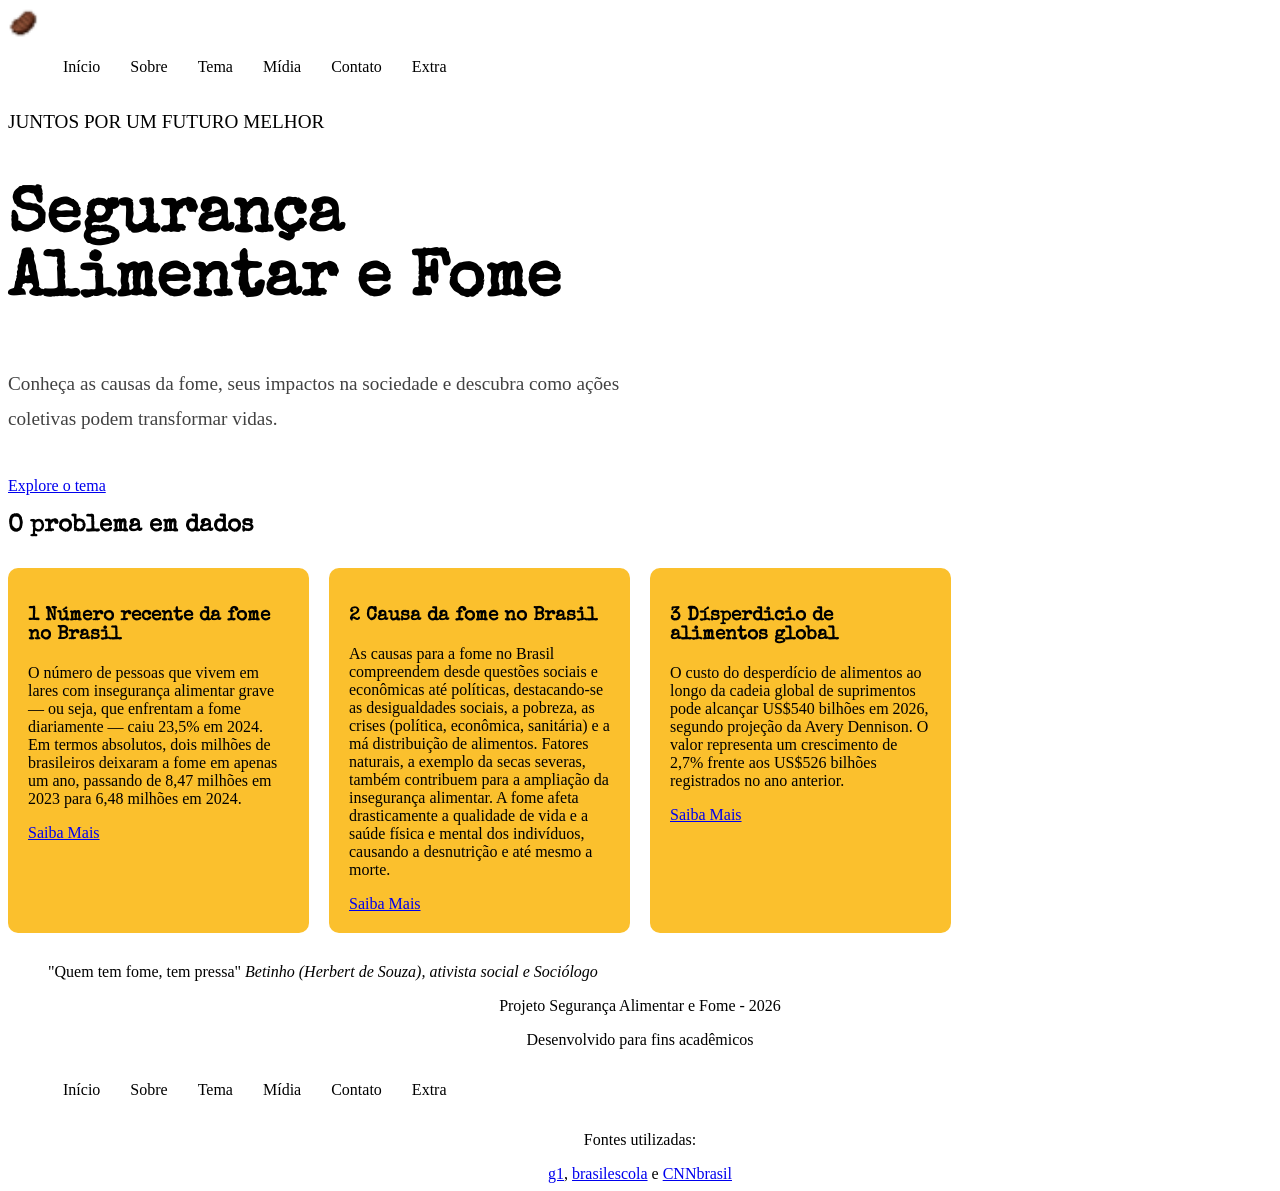
==== index.html @ 4295ed06 "commit 8 hero css" ====
<!DOCTYPE html>
<html lang="PT-BR">
<head>
    <meta charset="UTF-8">
    <meta name="viewport" content="width=device-width, initial-scale=1.0">
    <title>Página inicial</title>
    <link rel="shortcut icon" href= "Galeria/Imagens/favicon.ico" type="image/x-icon">

    <link rel="preconnect" href="https://fonts.googleapis.com">
    <link rel="preconnect" href="https://fonts.gstatic.com" crossorigin>
    <link href="https://fonts.googleapis.com/css2?family=Special+Elite&display=swap" rel="stylesheet">
   <link rel="stylesheet" href="CSS/estilo.css">

</head>
<body>
     <header>
      <img src="Galeria/Imagens/Logo.png" alt="Logo do Site" class="logo">
      
        <nav>
             <ul>
                <li><a href="index.html">Início</a></li>
                <li><a href="sobre.html">Sobre</a></li>
                <li><a href="tema.html">Tema </a></li>
                <li><a href="midia.html">Mídia</a></li>
                <li><a href="contato.html">Contato</a></li>
                <li><a href="extra.html">Extra</a></li>
            </ul>
    </header>
    <main>
      <section>
       <div class="hero-conteudo">
        <p class="subtitulo">Juntos por um futuro melhor</p>

        <h1>Segurança Alimentar e Fome</h1>

        <p class="descricao">Conheça as causas da fome, seus impactos na sociedade
            e descubra como ações coletivas podem transformar vidas.</p>
      <a href="tema.html" class="botao-cta"> Explore o tema </a>
       </div>
      </section>

      <section class="secao-destaques">
        <div class="container">
        <h2>O problema em dados </h2>

<div class="cards">
  <article class="card">
    <h3>1 Número recente da fome no Brasil </h3>
    <p>O número de pessoas que vivem em lares com insegurança alimentar grave — ou seja, que enfrentam a fome diariamente — caiu 23,5% em 2024. Em termos absolutos, dois milhões de brasileiros deixaram a fome em apenas um ano, passando de 8,47 milhões em 2023 para 6,48 milhões em 2024.
 </p>
 <a href="extra.html">Saiba Mais</a>

  </article>
  <article class="card">
    <h3>2 Causa da fome no Brasil</h3>
    <p>As causas para a fome no Brasil compreendem desde questões sociais e econômicas até políticas, destacando-se as desigualdades sociais, a pobreza, as crises (política, econômica, sanitária) e a má distribuição de alimentos. Fatores naturais, a exemplo da secas severas, também contribuem para a ampliação da insegurança alimentar. A fome afeta drasticamente a qualidade de vida e a saúde física e mental dos indivíduos, causando a desnutrição e até mesmo a morte.
    </p>
<a href="extra.html">Saiba Mais</a>  
</article>
  
  <article class="card">
    <h3>3 Dísperdicio de alimentos global </h3>
    <p>O custo do desperdício de alimentos ao longo da cadeia global de suprimentos pode alcançar US$540 bilhões em 2026, segundo projeção da Avery Dennison. O valor representa um crescimento de 2,7% frente aos US$526 bilhões registrados no ano anterior.
    </p>
    <a href="extra.html">Saiba Mais</a>
</div>
      </section>

<section class="secao-citacao">
    <blockquote cite="https://www.acaodacidadania.org.br/nossa-historia">"Quem tem fome, tem pressa" 
        <cite> Betinho (Herbert de Souza), ativista social e Sociólogo</cite>  </blockquote>
</section>


 </main>
    
    <footer>
        <p>Projeto Segurança Alimentar e Fome - 2026</p>

        <p>Desenvolvido para fins acadêmicos</p>
        
        <nav>
            <ul>
                <li><a href="index.html">Início</a></li>
                <li><a href="sobre.html">Sobre</a></li>
                <li><a href="tema.html">Tema</a></li>
                <li><a href="midia.html">Mídia</a></li>
                <li><a href="contato.html">Contato</a></li>
                <li><a href="extra.html">Extra</a></li>
            </ul>
        </nav>
        <p>Fontes utilizadas:</p>
          <a href="https://g1.globo.com/economia/noticia/2025/10/10/ibge-fome-brasil-pesquisa-pnad-inseguranca-alimentar-alimentos-2024.ghtml"> g1</a>,
          <a href="https://brasilescola.uol.com.br/brasil/fome-no-brasil.htm#:~:text=A%20fome%20afeta%20atualmente%2033,levar%20at%C3%A9%20mesmo%20%C3%A0%20morte.">brasilescola</a> e
          <a href="https://www.cnnbrasil.com.br/agro/desperdicio-global-de-alimentos-pode-atingir-us-540-bilhoes-em-2026/">CNNbrasil</a> 
    </footer>
</body>
</html>
---- CSS/estilo.css ----
/* ===============================================================================
      Estilo.CSS - Nome do Site
      Tema: Segurança Almentar e Fome
      Grupo: Arthur Benevides, Artur Andrade, Davi Ramos, Miguel Ferreira e Willian Paz
   ============================================================================ */

   /* === 1. VARIÁVEIS GLOBAIS ===*/
   :root{
    --cor-primaria: #F57C00; 
    --cor-secundaria: #fbc02d;
    --cor-acento: rgb(222, 13, 13);
    --cor-fundo: #FFFFFF;  
    --cor-texto: #424242; 
    --cor-destaque: #FFD54F;

    --fonte-título: 'Special Elite', serif
   }

   h1 {font-family:Georgia, 'Times New Roman', Times, serif}

   /* === 2. RESET E CONFIGURAÇÕES GERAIS ===*/
   *{
      margin: 1;
      padding: 1;
      box-sizing: border-box;
   }
   /* === 3. TIPOGRAFIA ===*/
   h1, h2, h3, h4{
      font-family: var(--fonte-título);
   }

   h1{
      font-size: clamp(2rem, 5vw, 4rem);
   }

   p{
      margin-bottom: 1rem;
   }

   /* === 4. COMPONENTES REUTILIZÁVEIS ===*/
   .botao{
      background-color: cor var(--cor-primaria);
      color: white;
      padding: 12px 24px;
      border-radius: 8px;
      text-decoration: none;
   }

   .cards{
      display: grid;
      grid-template-columns: repeat(auto-fill, minmax(250px, 1fr));
      gap: 20px;
      margin: 30px 0;
   }

   .card{

      background-color:var(--cor-secundaria);
      border-radius: 10px;
      padding: 20px;
      transition: transform 0.3s ease;
   }

   .card:hover {
    transform: translateY(-5px);
}

   /* === 5. CABEÇALHO E NAVEGAÇÃO ===*/
   header{
      background-color: cor var(--cor-primaria);
   }

   nav{
      display: flex;
      justify-content: space-between;
      align-items: center;
   }

   nav ul{
      display: flex;
      list-style: none;
   }

   nav a{
      color: cor var(--cor-texto);
      text-decoration: none;
      padding: 10px 15px;
      border-radius: 5px;
      transition: 0.3s;
   }

   nav a:hover{
      background-color: var(--cor-acento);
     /* color: var(--cor-acento);*/
   }

   /* === 6. HOME ===*/
   .hero{min-height: 80vh;
   
   background-image: 
   linear-gradient(--cor-primaria), (cor var(--cor-secundaria)), (cor var(--cor-acento)), url(../Galeria/Imagens/Hero.jpg);
   background-size: cover;
   background-position: center;
   display: flex;
   align-items: center;
   padding: 80px;
}

   .hero-conteudo{
      max-width: 650px;
   }

   .subtitulo{
      color: cor var(--cor-texto);
      font-size: 1.2rem;
      text-transform: uppercase;
      margin-bottom: 20px;
   }

   .hero h1{
      color: cor var(--cor-texto);
      font-size: 4rem;
      margin-bottom: 25px;
      line-height: 1.2;
   }

   .descricao{
      color: var(--cor-texto);
      font-size: 1.2rem;
      line-height: 1.8;
      margin-bottom: 40px;
   }

   .botao{
      display: inline-block;
      background-color: var(--cor-destaque);
      color: cor var(--cor-acento);
      padding: 15px 35px;
      text-decoration: none;
      border-radius: 8px;
      font-weight: bold;
      transition: 0.3s;
   }

   .botao:hover{
      background-color: var(--cor-acento);
      color: var(--cor-destaque);
      transform: translateY(-3px);
   }

   .logo{
      width: 30px;
      height: 30px
   }

   /* === 7. SOBRE ===*/
   /* === 8. TEMA ===*/
   /* === 9. MÍDIA ===*/
   .galeria{
      display: grid;
      grid-template-columns: 1fr 1fr;
      gap: 20px;
   }

   .galeria figure{
      margin: 0;
   }

   .galeria img{
      width: 100%;
      height: 350px;
      overflow: hidden;
      object-fit: cover;
      border-radius: 10px;
      transition: transform 0.5s ease;
   }

   .galeria img:hover{
      transform: scale(1.1);
   }

   .video{
      display: grid;
      grid-template-columns: 1fr 1fr;
      border-radius: 10px;
   }
   /* === 10. CONTATO ===*/
   input:focus,
   textarea:focus,
   select:focus{
      outline: none;
      border: 3px solid var(--cor-secundaria);
      box-shadow: 0 0 5px rgb(202, 145, 1)
   }

   button:focus{
      background-color: var(--cor-acento);
      color: cor var(--cor-acento);
   }
   /* === 11. EXTRA ===*/
   /* === 12. RODAPÉ ===*/
   footer{
      text-align: center;
   }


   /* === 13. RESPONSIVIDADE ===*/
   @media(max-widht: 768px) {
      nav{
         flex-direction: column;
      }
   }
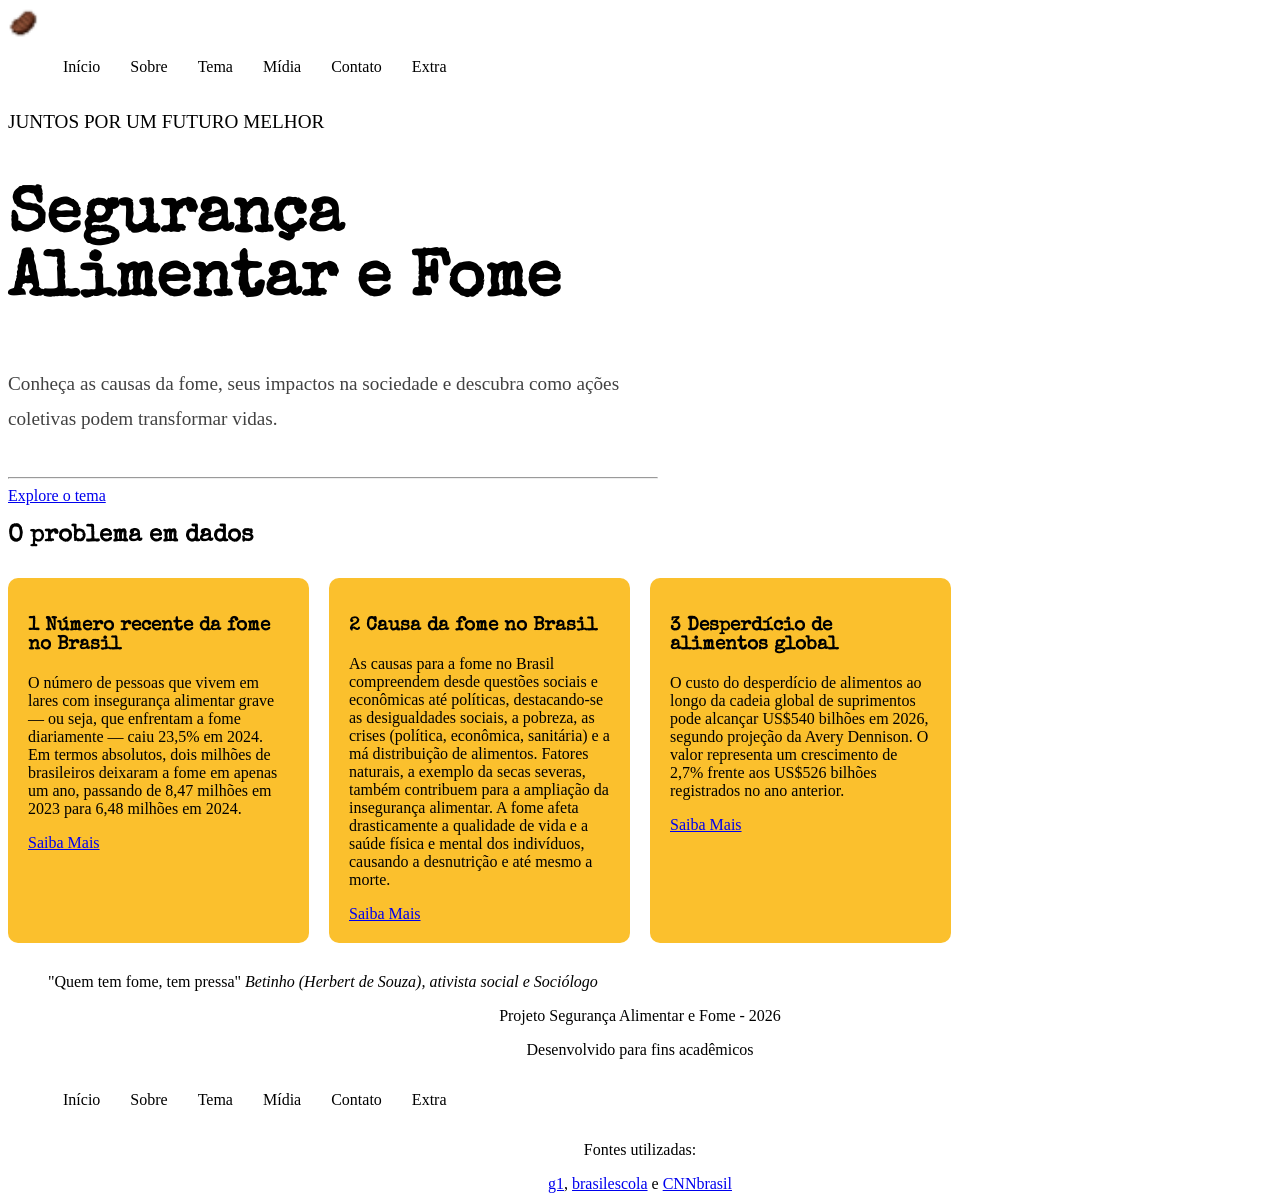
==== commit ec2eba73: "INICIO DO TEMA" ====
--- a/index.html
+++ b/index.html
@@ -35,6 +35,7 @@
 
         <p class="descricao">Conheça as causas da fome, seus impactos na sociedade
             e descubra como ações coletivas podem transformar vidas.</p>
+            <hr>
       <a href="tema.html" class="botao-cta"> Explore o tema </a>
        </div>
       </section>
@@ -59,7 +60,7 @@
 </article>
   
   <article class="card">
-    <h3>3 Dísperdicio de alimentos global </h3>
+    <h3>3 Desperdício de alimentos global </h3>
     <p>O custo do desperdício de alimentos ao longo da cadeia global de suprimentos pode alcançar US$540 bilhões em 2026, segundo projeção da Avery Dennison. O valor representa um crescimento de 2,7% frente aos US$526 bilhões registrados no ano anterior.
     </p>
     <a href="extra.html">Saiba Mais</a>
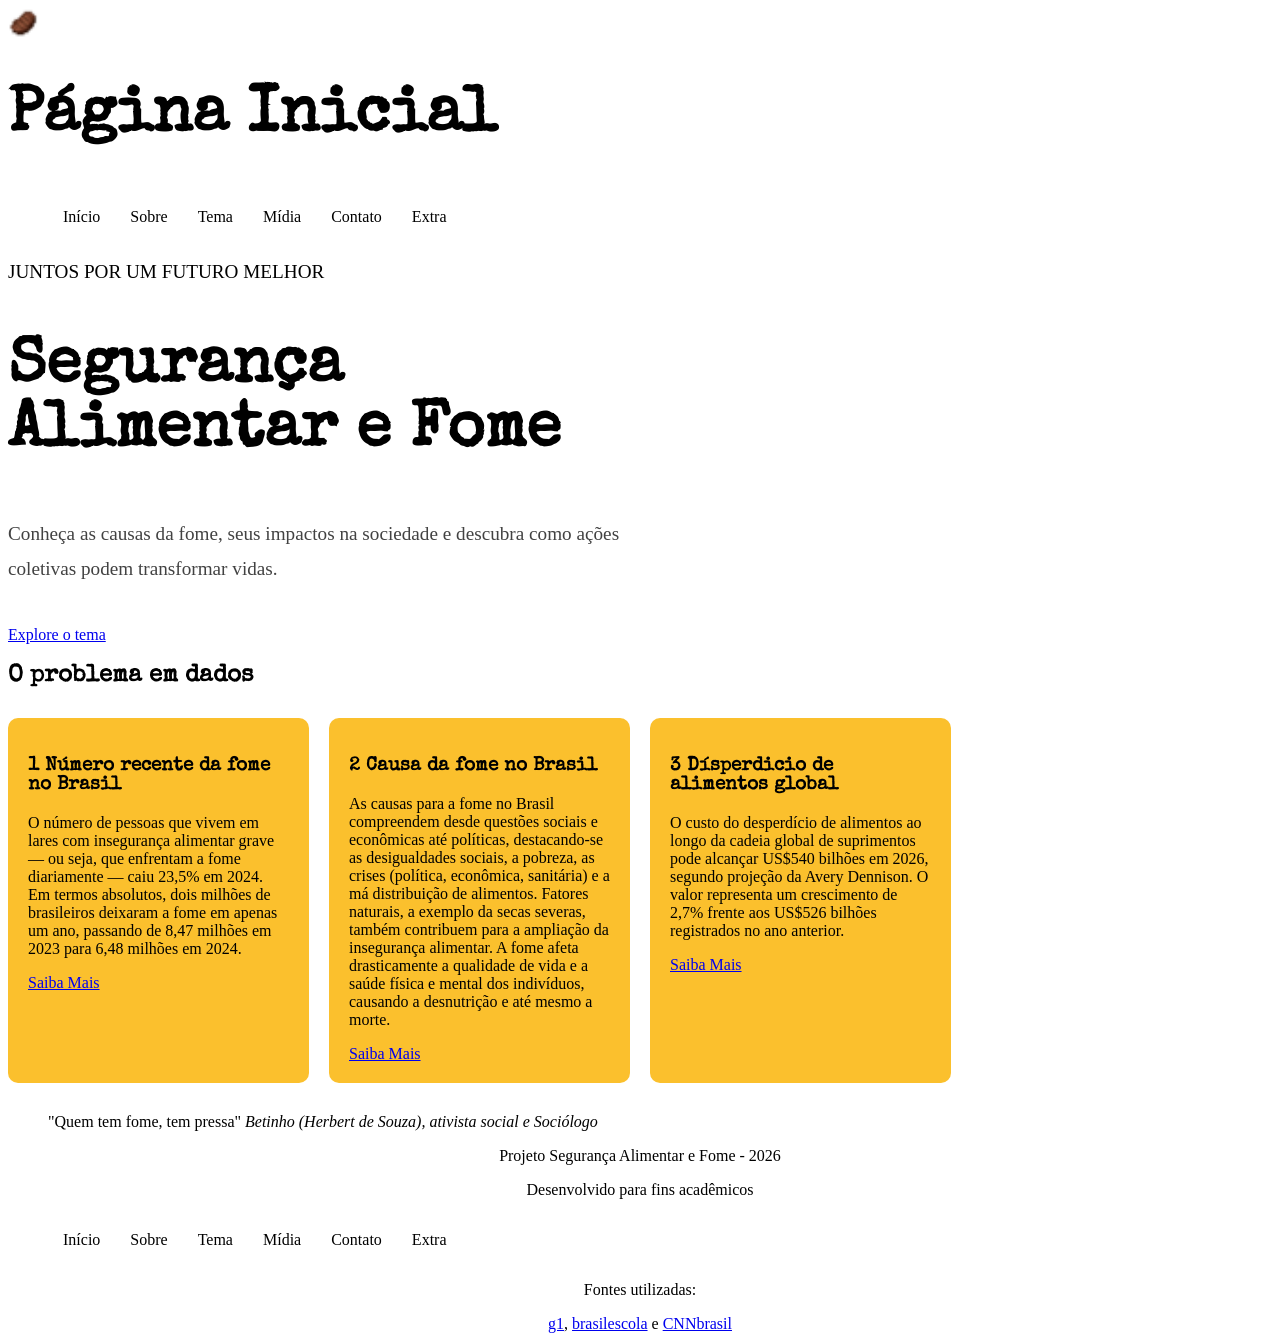
==== commit 712e9dd1: "commit 9 extra.html alterações no contato.html" ====
--- a/index.html
+++ b/index.html
@@ -16,6 +16,8 @@
      <header>
       <img src="Galeria/Imagens/Logo.png" alt="Logo do Site" class="logo">
       
+      <h1>Página Inicial</h1>
+
         <nav>
              <ul>
                 <li><a href="index.html">Início</a></li>
@@ -35,7 +37,6 @@
 
         <p class="descricao">Conheça as causas da fome, seus impactos na sociedade
             e descubra como ações coletivas podem transformar vidas.</p>
-            <hr>
       <a href="tema.html" class="botao-cta"> Explore o tema </a>
        </div>
       </section>
@@ -60,7 +61,7 @@
 </article>
   
   <article class="card">
-    <h3>3 Desperdício de alimentos global </h3>
+    <h3>3 Dísperdicio de alimentos global </h3>
     <p>O custo do desperdício de alimentos ao longo da cadeia global de suprimentos pode alcançar US$540 bilhões em 2026, segundo projeção da Avery Dennison. O valor representa um crescimento de 2,7% frente aos US$526 bilhões registrados no ano anterior.
     </p>
     <a href="extra.html">Saiba Mais</a>
--- a/CSS/estilo.css
+++ b/CSS/estilo.css
@@ -198,6 +198,53 @@
       color: cor var(--cor-acento);
    }
    /* === 11. EXTRA ===*/
+   .cards1{
+      display: grid;
+      grid-template-columns: repeat(auto-fill, minmax(250px, 1fr));
+      gap: 20px;
+      margin: 30px 0;
+   }
+
+    .card1{
+      background-color:cor var(--cor-fundo);
+      border-radius: 10px;
+      padding: 20px;
+      box-shadow: 0 0 5px rgb(202, 145, 1) ;
+      transition: transform 0.3s ease;
+   }
+
+   .card1:hover {
+    transform: translateY(-5px);
+   }
+
+   .glossario{
+      width: 100%;
+      border-collapse: collapse;
+   }
+
+   .glossario th,
+   .glossario td{
+      border: 1px solid #ccc;
+      padding: 12px;
+   }
+
+   .glossario th{
+      background-color: var(--cor-acento);
+      color: white;
+   }
+
+   .glossario tr:nth-child(even){
+      background-color: var(--cor-primaria);
+   }
+
+   .glossario tr:nth-child(odd){
+      background-color: var(--cor-secundaria);
+   }
+
+   a[target="_blank"]::after {
+    content: " ↗";
+    font-size: 0.8em;
+   }
    /* === 12. RODAPÉ ===*/
    footer{
       text-align: center;
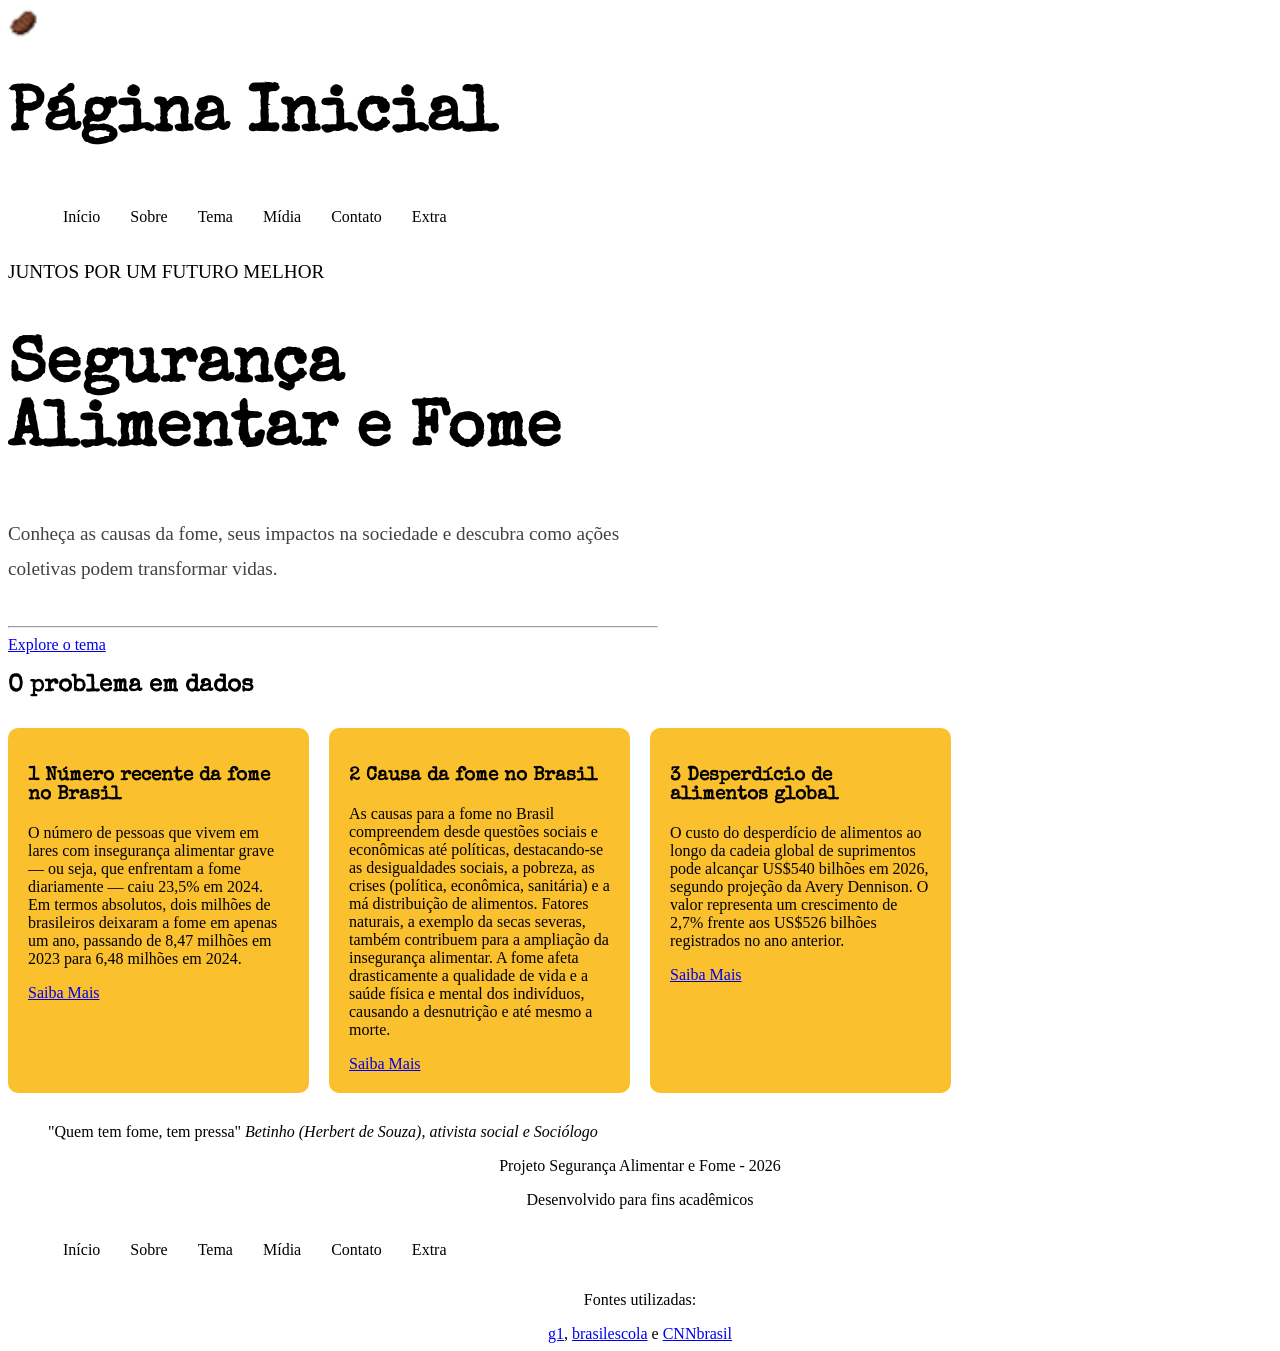
==== commit ce3e0aa5: "Merge branch 'main' of https://github.com/arthur-benevides/Trabalho-HTML-e-CSS-2Bm" ====
--- a/index.html
+++ b/index.html
@@ -37,6 +37,7 @@
 
         <p class="descricao">Conheça as causas da fome, seus impactos na sociedade
             e descubra como ações coletivas podem transformar vidas.</p>
+            <hr>
       <a href="tema.html" class="botao-cta"> Explore o tema </a>
        </div>
       </section>
@@ -61,7 +62,7 @@
 </article>
   
   <article class="card">
-    <h3>3 Dísperdicio de alimentos global </h3>
+    <h3>3 Desperdício de alimentos global </h3>
     <p>O custo do desperdício de alimentos ao longo da cadeia global de suprimentos pode alcançar US$540 bilhões em 2026, segundo projeção da Avery Dennison. O valor representa um crescimento de 2,7% frente aos US$526 bilhões registrados no ano anterior.
     </p>
     <a href="extra.html">Saiba Mais</a>
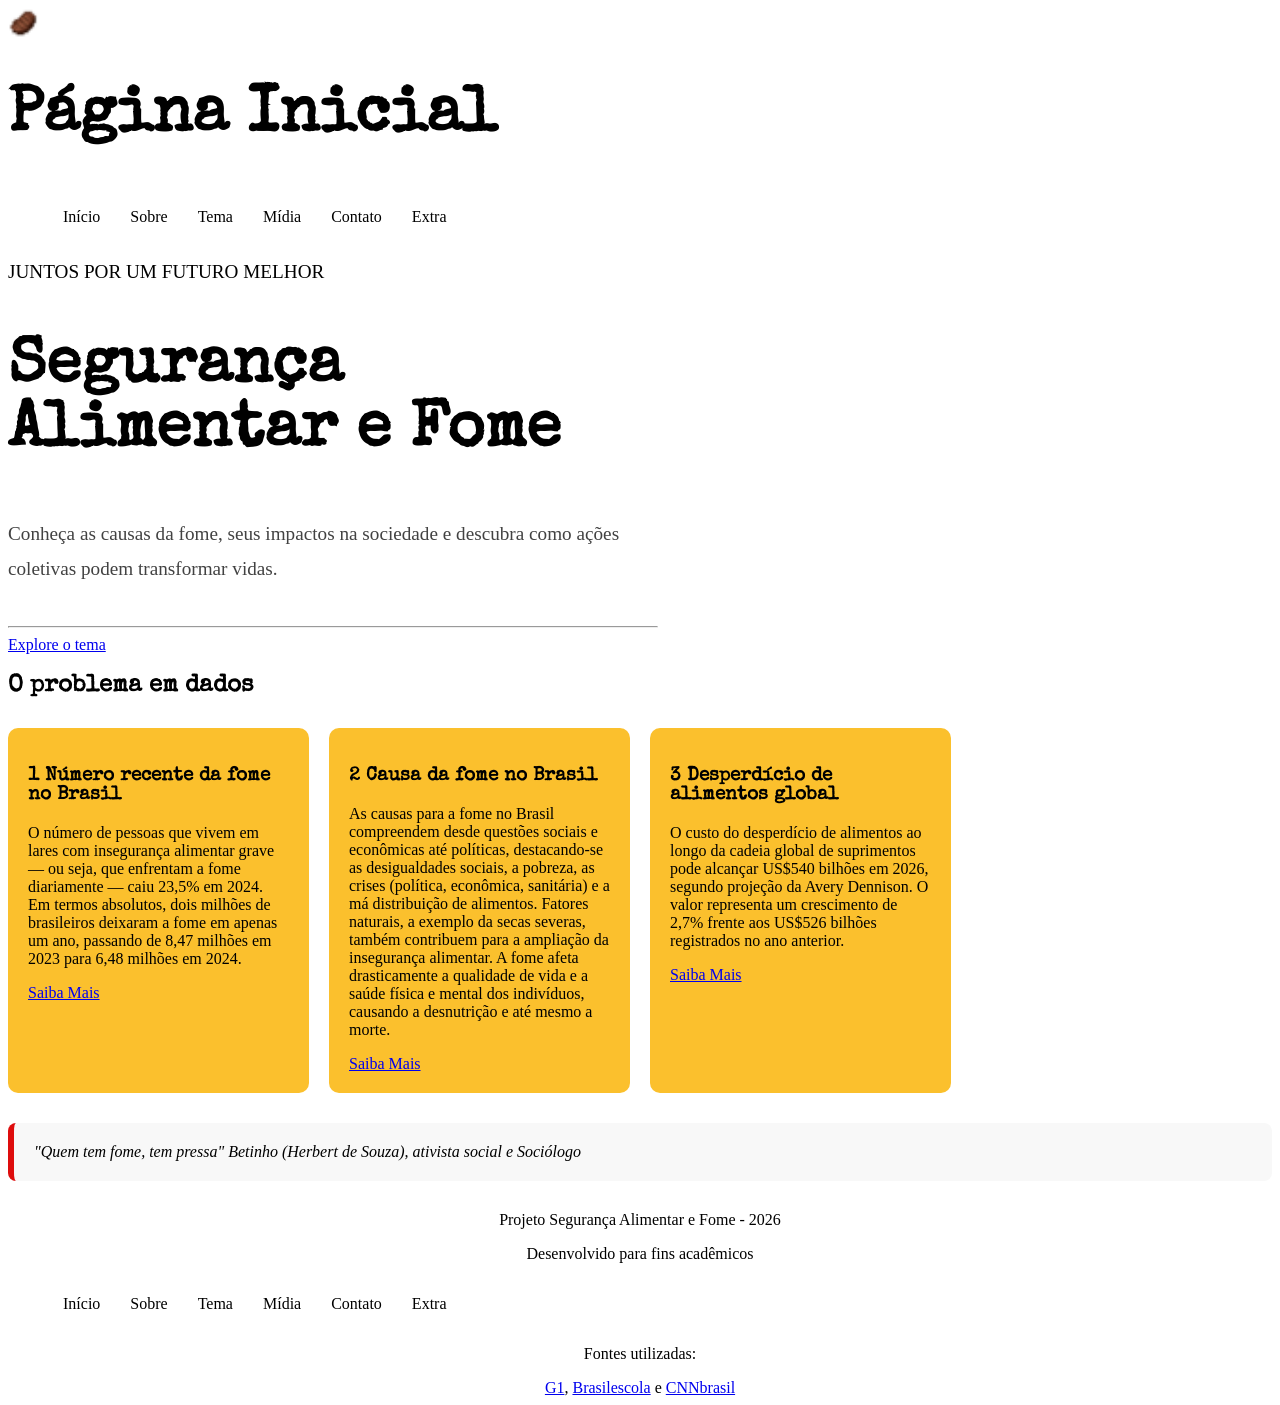
==== commit ebcbf858: "commit 10 CSS tema.html" ====
--- a/index.html
+++ b/index.html
@@ -93,8 +93,8 @@
             </ul>
         </nav>
         <p>Fontes utilizadas:</p>
-          <a href="https://g1.globo.com/economia/noticia/2025/10/10/ibge-fome-brasil-pesquisa-pnad-inseguranca-alimentar-alimentos-2024.ghtml"> g1</a>,
-          <a href="https://brasilescola.uol.com.br/brasil/fome-no-brasil.htm#:~:text=A%20fome%20afeta%20atualmente%2033,levar%20at%C3%A9%20mesmo%20%C3%A0%20morte.">brasilescola</a> e
+          <a href="https://g1.globo.com/economia/noticia/2025/10/10/ibge-fome-brasil-pesquisa-pnad-inseguranca-alimentar-alimentos-2024.ghtml"> G1</a>,
+          <a href="https://brasilescola.uol.com.br/brasil/fome-no-brasil.htm#:~:text=A%20fome%20afeta%20atualmente%2033,levar%20at%C3%A9%20mesmo%20%C3%A0%20morte.">Brasilescola</a> e
           <a href="https://www.cnnbrasil.com.br/agro/desperdicio-global-de-alimentos-pode-atingir-us-540-bilhoes-em-2026/">CNNbrasil</a> 
     </footer>
 </body>
--- a/CSS/estilo.css
+++ b/CSS/estilo.css
@@ -155,6 +155,37 @@
 
    /* === 7. SOBRE ===*/
    /* === 8. TEMA ===*/
+   .layout{
+    display: grid;
+    grid-template-columns: 1fr 280px;
+    gap: 30px;  
+   }
+
+   aside{
+      position: sticky;
+      top: 20px;
+      height: fit-content;
+      background: var(--cor-secundaria);
+      padding: 20px;
+      border-radius: 10px;
+      box-shadow: 0 2px 8px rgba(0,0,0,0.1);
+   }
+
+   blockquote{
+      background-color: #f8f8f8;
+      border-left: 6px solid var(--cor-acento);
+      padding: 20px;
+      margin: 30px 0;
+      font-style: italic;
+      border-radius: 8px;
+   }
+
+   .autor{
+      text-align: right;
+      font-weight: bold;
+      color: #555;
+      margin-top: 10px;
+   }
    /* === 9. MÍDIA ===*/
    .galeria{
       display: grid;
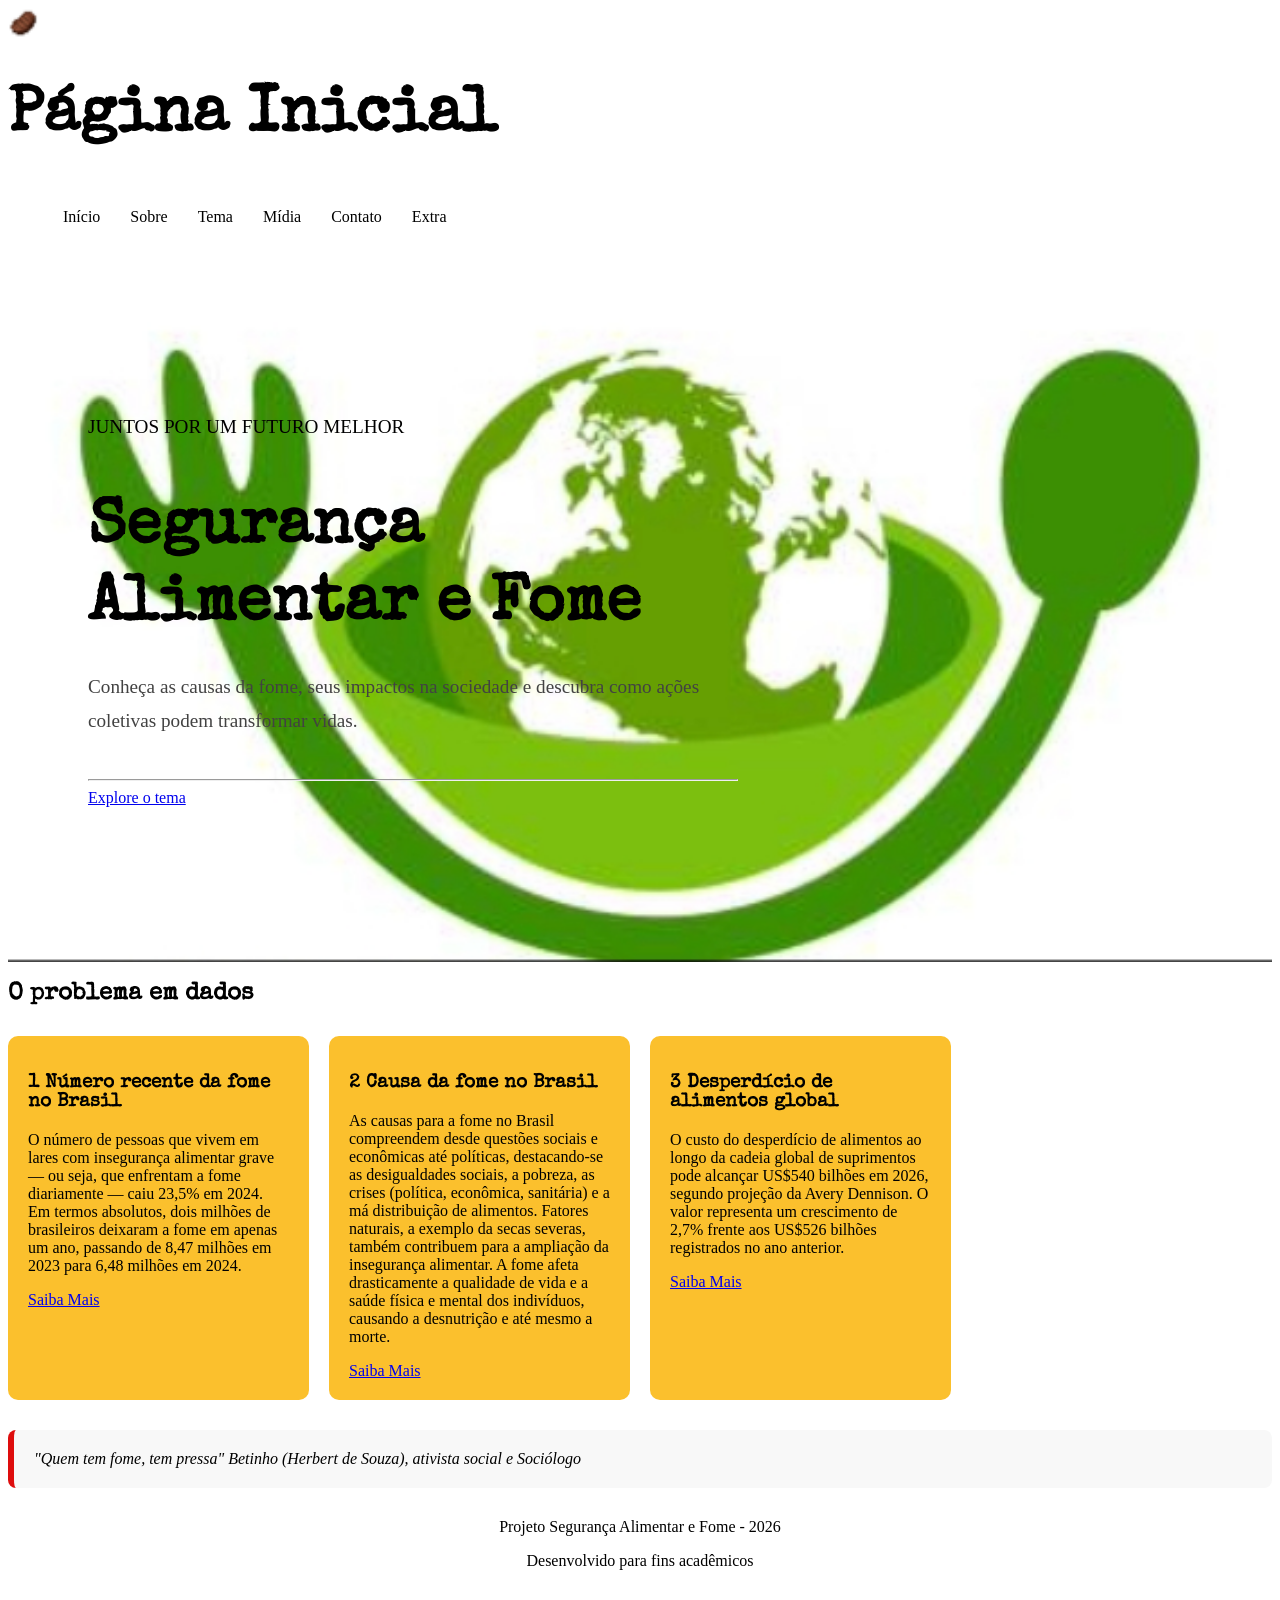
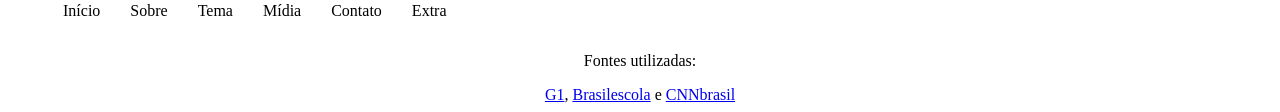
==== commit b4a46369: "commit 12 sei mais de nada" ====
--- a/index.html
+++ b/index.html
@@ -29,7 +29,7 @@
             </ul>
     </header>
     <main>
-      <section>
+      <section class="hero">
        <div class="hero-conteudo">
         <p class="subtitulo">Juntos por um futuro melhor</p>
 
@@ -61,22 +61,21 @@
 <a href="extra.html">Saiba Mais</a>  
 </article>
   
-  <article class="card">
-    <h3>3 Desperdício de alimentos global </h3>
-    <p>O custo do desperdício de alimentos ao longo da cadeia global de suprimentos pode alcançar US$540 bilhões em 2026, segundo projeção da Avery Dennison. O valor representa um crescimento de 2,7% frente aos US$526 bilhões registrados no ano anterior.
-    </p>
-    <a href="extra.html">Saiba Mais</a>
-</div>
+    <article class="card">
+          <h3>3 Desperdício de alimentos global </h3>
+            <p>O custo do desperdício de alimentos ao longo da cadeia global de suprimentos pode alcançar US$540 bilhões em 2026, segundo projeção da Avery Dennison. O valor representa um crescimento de 2,7% frente aos US$526 bilhões registrados no ano anterior.
+            </p>
+          <a href="extra.html">Saiba Mais</a>
+        </div>
       </section>
 
-<section class="secao-citacao">
-    <blockquote cite="https://www.acaodacidadania.org.br/nossa-historia">"Quem tem fome, tem pressa" 
-        <cite> Betinho (Herbert de Souza), ativista social e Sociólogo</cite>  </blockquote>
-</section>
+      <section class="secao-citacao">
+          <blockquote cite="https://www.acaodacidadania.org.br/nossa-historia">"Quem tem fome, tem pressa" 
+          <cite> Betinho (Herbert de Souza), ativista social e Sociólogo</cite>  </blockquote>
+      </section>
 
 
- </main>
-    
+  </main>
     <footer>
         <p>Projeto Segurança Alimentar e Fome - 2026</p>
 
--- a/CSS/estilo.css
+++ b/CSS/estilo.css
@@ -9,7 +9,7 @@
     --cor-primaria: #F57C00; 
     --cor-secundaria: #fbc02d;
     --cor-acento: rgb(222, 13, 13);
-    --cor-fundo: #FFFFFF;  
+    --cor-fundo: #FFFF;  
     --cor-texto: #424242; 
     --cor-destaque: #FFD54F;
 
@@ -95,12 +95,12 @@
    }
 
    /* === 6. HOME ===*/
-   .hero{min-height: 80vh;
-   
-   background-image: 
-   linear-gradient(--cor-primaria), (cor var(--cor-secundaria)), (cor var(--cor-acento)), url(../Galeria/Imagens/Hero.jpg);
+   .hero{
+   min-height: 80vh;  
+   background-image: url(../Galeria/Imagens/Adobe\ Express\ -\ file.jpg);
    background-size: cover;
    background-position: center;
+   background-repeat: no-repeat;
    display: flex;
    align-items: center;
    padding: 80px;
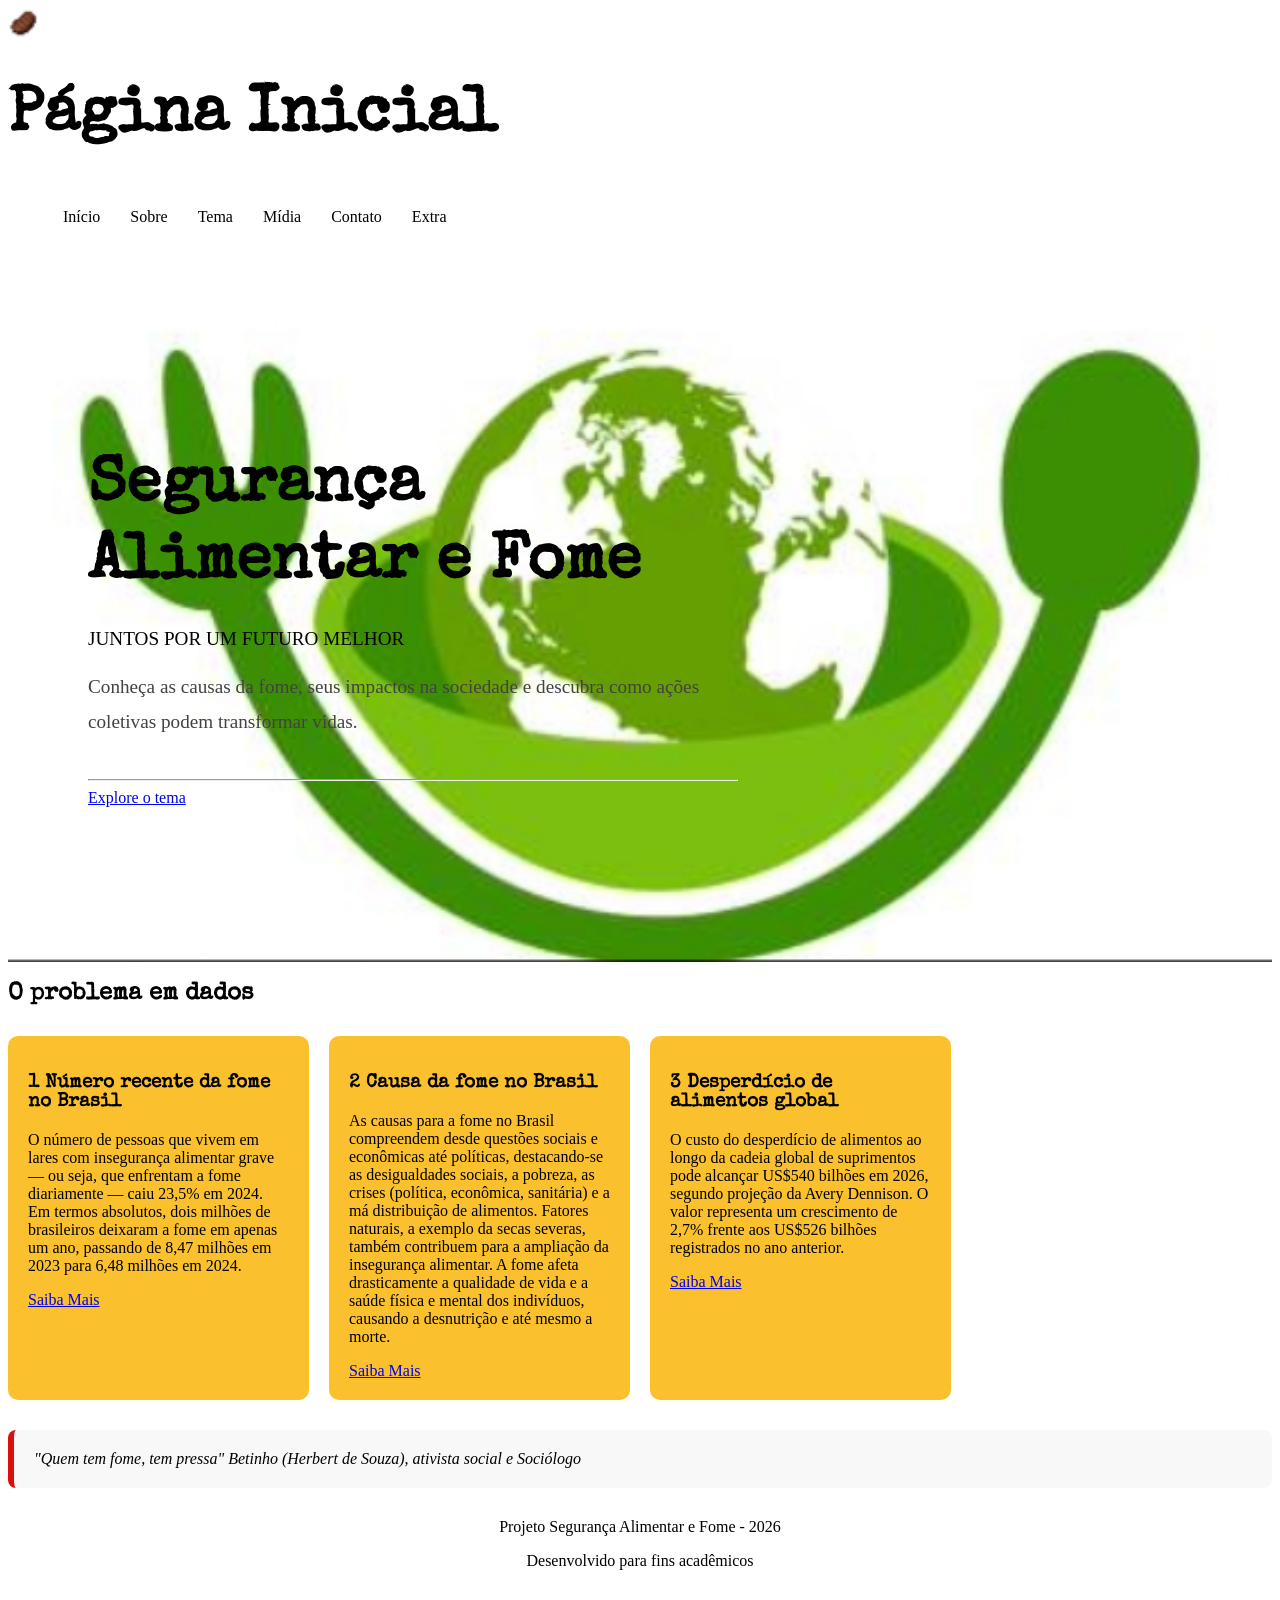
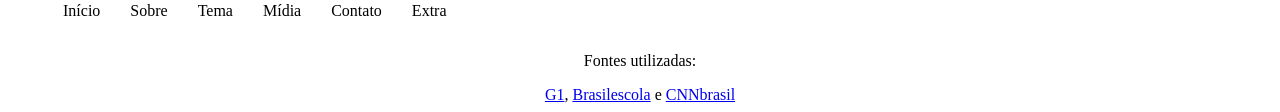
==== commit 8e677192: "Remove duplicate heading in index.html Removed duplicate heading and adjusted layout." ====
--- a/index.html
+++ b/index.html
@@ -4,7 +4,7 @@
     <meta charset="UTF-8">
     <meta name="viewport" content="width=device-width, initial-scale=1.0">
     <title>Página inicial</title>
-    <link rel="shortcut icon" href= "Galeria/Imagens/favicon.ico" type="image/x-icon">
+    <link rel="shortcut icon" href= "Imagens/favicon.ico" type="image/x-icon">
 
     <link rel="preconnect" href="https://fonts.googleapis.com">
     <link rel="preconnect" href="https://fonts.gstatic.com" crossorigin>
@@ -14,7 +14,7 @@
 </head>
 <body>
      <header>
-      <img src="Galeria/Imagens/Logo.png" alt="Logo do Site" class="logo">
+      <img src="Imagens/Logo.png" alt="Logo do Site" class="logo">
       
       <h1>Página Inicial</h1>
 
@@ -31,9 +31,8 @@
     <main>
       <section class="hero">
        <div class="hero-conteudo">
+        <h1>Segurança Alimentar e Fome</h1>
         <p class="subtitulo">Juntos por um futuro melhor</p>
-
-        <h1>Segurança Alimentar e Fome</h1>
 
         <p class="descricao">Conheça as causas da fome, seus impactos na sociedade
             e descubra como ações coletivas podem transformar vidas.</p>
--- a/CSS/estilo.css
+++ b/CSS/estilo.css
@@ -8,7 +8,7 @@
    :root{
     --cor-primaria: #F57C00; 
     --cor-secundaria: #fbc02d;
-    --cor-acento: rgb(222, 13, 13);
+    --cor-acento: #de0d0d;
     --cor-fundo: #FFFF;  
     --cor-texto: #424242; 
     --cor-destaque: #FFD54F;
@@ -97,7 +97,7 @@
    /* === 6. HOME ===*/
    .hero{
    min-height: 80vh;  
-   background-image: url(../Galeria/Imagens/Adobe\ Express\ -\ file.jpg);
+   background-image: url(../Imagens/hero.jpg);
    background-size: cover;
    background-position: center;
    background-repeat: no-repeat;
@@ -154,6 +154,114 @@
    }
 
    /* === 7. SOBRE ===*/
+   .integrantes{
+      display: flex;
+      justify-content: center;
+      flex-wrap: wrap;
+      gap: 30px;
+   }
+
+   .card-integrante{
+      width: 250px;
+      background: white;
+      padding: 20px;
+      border-radius: 12px;
+      text-align: center;
+      box-shadow: 0 0 5px rgb(202, 145, 1) ;
+   }
+
+   .card-integrante:hover {
+      transform: translateY(-5px);
+   }
+
+   .card-integrante img{
+    width: 120px;
+    height: 120px;
+
+    border-radius: 50%;
+
+    object-fit: cover;
+   }
+
+    .tabela{
+      width: 100%;
+      border-collapse: collapse;
+   }
+
+   .tabela th,
+   .tabela td{
+      border: 1px solid #ccc;
+      padding: 12px;
+   }
+
+   .tabela th{
+      background-color: var(--cor-acento);
+      color: white;
+   }
+
+   .tabela tr:nth-child(even){
+      background-color: var(--cor-primaria);
+   }
+
+   .tabela tr:nth-child(odd){
+      background-color: var(--cor-secundaria);
+   }
+
+   .tabela tbody tr:hover{
+      background-color: #424242;
+      color: white;
+   }
+
+    .timeline {
+            position: relative;
+            max-width: 800px;
+            margin: 0 auto;
+            padding: 20px 0;
+        }
+
+        /* A LINHA VERTICAL USANDO :before */
+        .timeline::before {
+            content: '';
+            position: absolute;
+            width: 4px;
+            top: 0;
+            bottom: 0;
+            left: 50%;
+            margin-left: -2px;
+            background-color: var(--cor-acento);
+        }
+
+       .timeline:hover {
+            transform: translateY(-2px);
+       }
+
+        /* ALINHAMENTO */
+        .left {
+            left: 0;
+        }
+
+        .right {
+            left: 50%;
+        }
+
+        .right::after {
+            left: -8px;
+        }
+
+        .conteudoTimeline {
+            padding: 15px;
+            position: relative;
+            border-radius: 6px;
+            box-shadow: 0 4px 6px rgba(0,0,0,0.1);
+            background-color: var(--cor-secundaria);
+            margin: 20px;
+        }
+
+        .conteudoTimeline h3 {
+            color: var(--cor-primaria);
+            margin-bottom: 5px;
+        }
+
    /* === 8. TEMA ===*/
    .layout{
     display: grid;
@@ -287,4 +395,5 @@
       nav{
          flex-direction: column;
       }
-   }+         
+      }
